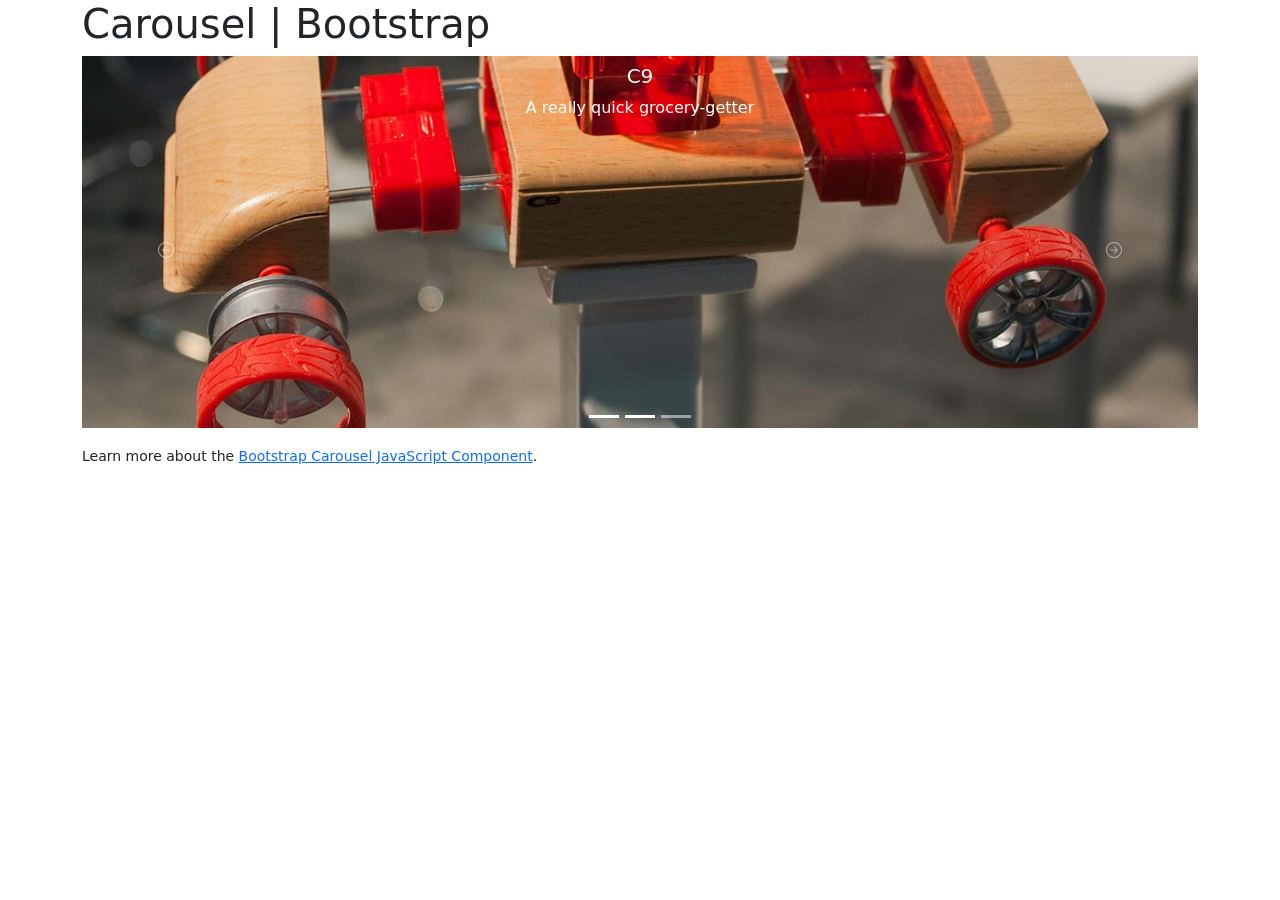
==== lab/index.html @ dc38dced "Added lesson 5 files to lab folder" ====
<!DOCTYPE html>
<html lang="en">
	<head>
		<meta charset="utf-8">
		<meta name="viewport" content="width=device-width, initial-scale=1, shrink-to-fit=no">
		<title>Carousel | Bootstrap</title>

		<!-- Bootstrap -->
		<!-- STEP 1: Link to the Bootstrap CSS using a Content Distribution Network (CDN), and the Bootstrap JS libraries (jQuery, popper.js, and bootstrap.js) at the bottom of the page template -->
		<link href="https://cdn.jsdelivr.net/npm/bootstrap@5.3.8/dist/css/bootstrap.min.css" rel="stylesheet" integrity="sha384-sRIl4kxILFvY47J16cr9ZwB07vP4J8+LH7qKQnuqkuIAvNWLzeN8tE5YBujZqJLB" crossorigin="anonymous">
		<!-- STEP 11: Link to your custom styles, then open the CSS file in your code editor -->

	</head>
	<body>
		<!-- STEP 2: Build a fluid or a fixed-width container for proper alignment and padding of content-->
		<div class="container">
		<!-- STEP 3: Build out your basic page-level containers, HEADER, MAIN, FOOTER,and add an H1 inside the HEADER to begin the document outline -->
			<header>
				<h1>Carousel | Bootstrap</h1>
			</header>
			<main>
				<div id="carouselCars" class="carousel slide" data-bs-ride="carousel">
					<div class="carousel-inner">
						<div class="carousel-indicators">
							<button type="button" data-bs-target="#carouselCars" data-bs-slide-to="0" class="active" aria-current="true" aria-label="Slide 1"></button>
							<button type="button" data-bs-target="#carouselCars" data-bs-slide-to="1" aria-label="Slide 2"></button>
							<button type="button" data-bs-target="#carouselCars" data-bs-slide-to="2" aria-label="Slide 3"></button>
						</div>
						<figure class="carousel-item active">
							<img src="img/car1.jpg" class="d-block w-100" alt="Car 1">
							<figcaption class="carousel-caption d-none d-sm-block position-absolute top-0 p-2">
								<h5>C9R</h5>
								<p>A really fast coupe</p>
							</figcaption>
						</figure>
						<figure class="carousel-item">
							<img src="img/car2.jpg" class="d-block w-100" alt="Car 2">
							<figcaption class="carousel-caption d-none d-sm-block position-absolute top-0 p-2">
								<h5>C9</h5>
								<p>A really quick grocery-getter</p>
							</figcaption>
						</figure>
						<figure class="carousel-item">
							<img src="img/car3.jpg" class="d-block w-100" alt="Car 3">
							<figcaption class="carousel-caption d-none d-sm-block position-absolute top-0 p-2">
								<h5>X9X</h5>
								<p>A crazy fun off-roader</p>
							</figcaption>
						</figure>
					</div><!-- .carousel-inner -->
					<button class="carousel-control-prev" type="button" data-bs-target="#carouselCars" data-bs-slide="prev">
						<svg xmlns="http://www.w3.org/2000/svg" width="16" height="16" fill="currentColor" class="bi bi-arrow-left-circle" viewBox="0 0 16 16">
  							<path fill-rule="evenodd" d="M1 8a7 7 0 1 0 14 0A7 7 0 0 0 1 8m15 0A8 8 0 1 1 0 8a8 8 0 0 1 16 0m-4.5-.5a.5.5 0 0 1 0 1H5.707l2.147 2.146a.5.5 0 0 1-.708.708l-3-3a.5.5 0 0 1 0-.708l3-3a.5.5 0 1 1 .708.708L5.707 7.5z"/>
						</svg>
						<!-- <span class="carousel-control-prev-icon" aria-hidden="true"></span> -->
						<span class="visually-hidden">Previous</span>
					</button>
					<button class="carousel-control-next" type="button" data-bs-target="#carouselCars" data-bs-slide="next">
						<svg xmlns="http://www.w3.org/2000/svg" width="16" height="16" fill="currentColor" class="bi bi-arrow-right-circle" viewBox="0 0 16 16">
  							<path fill-rule="evenodd" d="M1 8a7 7 0 1 0 14 0A7 7 0 0 0 1 8m15 0A8 8 0 1 1 0 8a8 8 0 0 1 16 0M4.5 7.5a.5.5 0 0 0 0 1h5.793l-2.147 2.146a.5.5 0 0 0 .708.708l3-3a.5.5 0 0 0 0-.708l-3-3a.5.5 0 1 0-.708.708L10.293 7.5z"/>
						</svg>
						<!-- <span class="carousel-control-next-icon" aria-hidden="true"></span> -->
						<span class="visually-hidden">Next</span>
					</button>
				</div>
		<!-- STEP 4: Copy the example code from the Bootstrap documentation (use the handy "COPY" button to the top right of the code example panel), paste here, and adjust formatting -->
		<!-- STEP 5: Replace any generic elements with more semantic sectioning or phrasing elements - add all appropriate classes to elements -->
		<!-- STEP 6: Add a caption to each slide -->
		<!-- STEP 7: Add a placeholder image for each slide (https://placehold.co/1200x400 is a great service for this sort of prototyping work) -->
		<!-- STEP 8: Add a third slide, and point IMG elements to photos of cars provided in img/ directory -->
		<!-- STEP 9a: Add the next/prev icons (add the HTML with the appropriate classes below) -->
		<!-- STEP 9b: Change the icons - consult https://icons.getbootstrap.com/ to pick a new set of arrows using SVG and insert below -->
		<!-- STEP 9c: Add the carousel indicators just inside the #carousel-cars, but before the .carousel-inner using the appropriate HTML -->
		<!-- STEP 10: Let's change the position of the captions - go to STEP 11 above -->
			</main>
			<footer>
				<p><small>Learn more about the <a href="https://getbootstrap.com/docs/4.5/components/carousel/" title="View the Bootstrap documentation for the JavaScript Carousel Component">Bootstrap Carousel JavaScript Component</a>.</small></p>
			</footer>
		</div><!-- .container -->
		<!-- Include Popper JS, then Bootstrap JS -->
		<script src="https://cdn.jsdelivr.net/npm/bootstrap@5.3.8/dist/js/bootstrap.bundle.min.js" integrity="sha384-FKyoEForCGlyvwx9Hj09JcYn3nv7wiPVlz7YYwJrWVcXK/BmnVDxM+D2scQbITxI" crossorigin="anonymous"></script>
		<!-- STEP 14: Use custom JavaScript to control the carousel. Attach js/custom.js below -->
		<script src="js/custom.js"></script>
		<!-- IMAGE ATTRIBUTIONS

		https://www.flickr.com/photos/songzhen/6000306219/
		song zhen
		automoblox c9r sport car
		car1.jpg

		https://www.flickr.com/photos/basknight/19038911481/
		Baldwin Saintilus
		ToyF15_0315bas
		car2.jpg

		https://www.flickr.com/photos/littlemonkeybutt/3144854729/
		Katie Levesque
		{363} automoblox
		car3.jpg

		https://www.flickr.com/photos/studiocurve/287624936/
		studio curve
		Automoblox T9
		car4.jpg

		https://www.flickr.com/photos/alan_cys/5637805540/
		艾倫周
		P1000908
		car5.jpg

		-->
	</body>
</html>
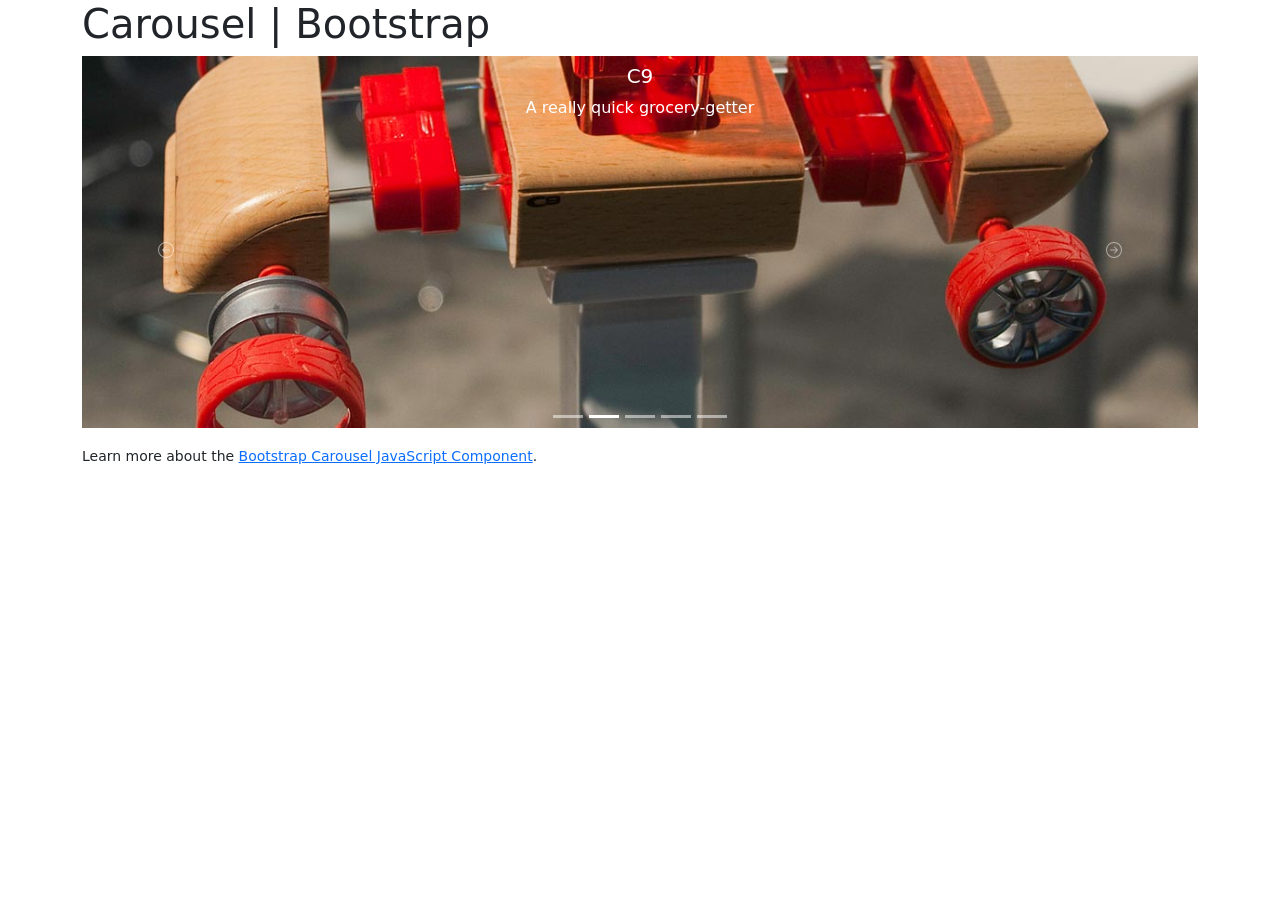
==== commit cd70aaad: "Added more buttons to the slide changer at the bottom, added more images" ====
--- a/lab/index.html
+++ b/lab/index.html
@@ -25,6 +25,8 @@
 							<button type="button" data-bs-target="#carouselCars" data-bs-slide-to="0" class="active" aria-current="true" aria-label="Slide 1"></button>
 							<button type="button" data-bs-target="#carouselCars" data-bs-slide-to="1" aria-label="Slide 2"></button>
 							<button type="button" data-bs-target="#carouselCars" data-bs-slide-to="2" aria-label="Slide 3"></button>
+							<button type="button" data-bs-target="#carouselCars" data-bs-slide-to="3" aria-label="Slide 4"></button>
+							<button type="button" data-bs-target="#carouselCars" data-bs-slide-to="4" aria-label="Slide 5"></button>
 						</div>
 						<figure class="carousel-item active">
 							<img src="img/car1.jpg" class="d-block w-100" alt="Car 1">
@@ -45,6 +47,20 @@
 							<figcaption class="carousel-caption d-none d-sm-block position-absolute top-0 p-2">
 								<h5>X9X</h5>
 								<p>A crazy fun off-roader</p>
+							</figcaption>
+						</figure>
+						<figure class="carousel-item">
+							<img src="img/car4.jpg" class="d-block w-100" alt="Car 4">
+							<figcaption class="carousel-caption d-none d-sm-block position-absolute top-0 p-2">
+								<h5>LL1</h5>
+								<p>A tiny little truck split in half</p>
+							</figcaption>
+						</figure>
+						<figure class="carousel-item">
+							<img src="img/car5.jpg" class="d-block w-100" alt="Car 5">
+							<figcaption class="carousel-caption d-none d-sm-block position-absolute top-0 p-2">
+								<h5>Automotive</h5>
+								<p>A smooth cruiser</p>
 							</figcaption>
 						</figure>
 					</div><!-- .carousel-inner -->
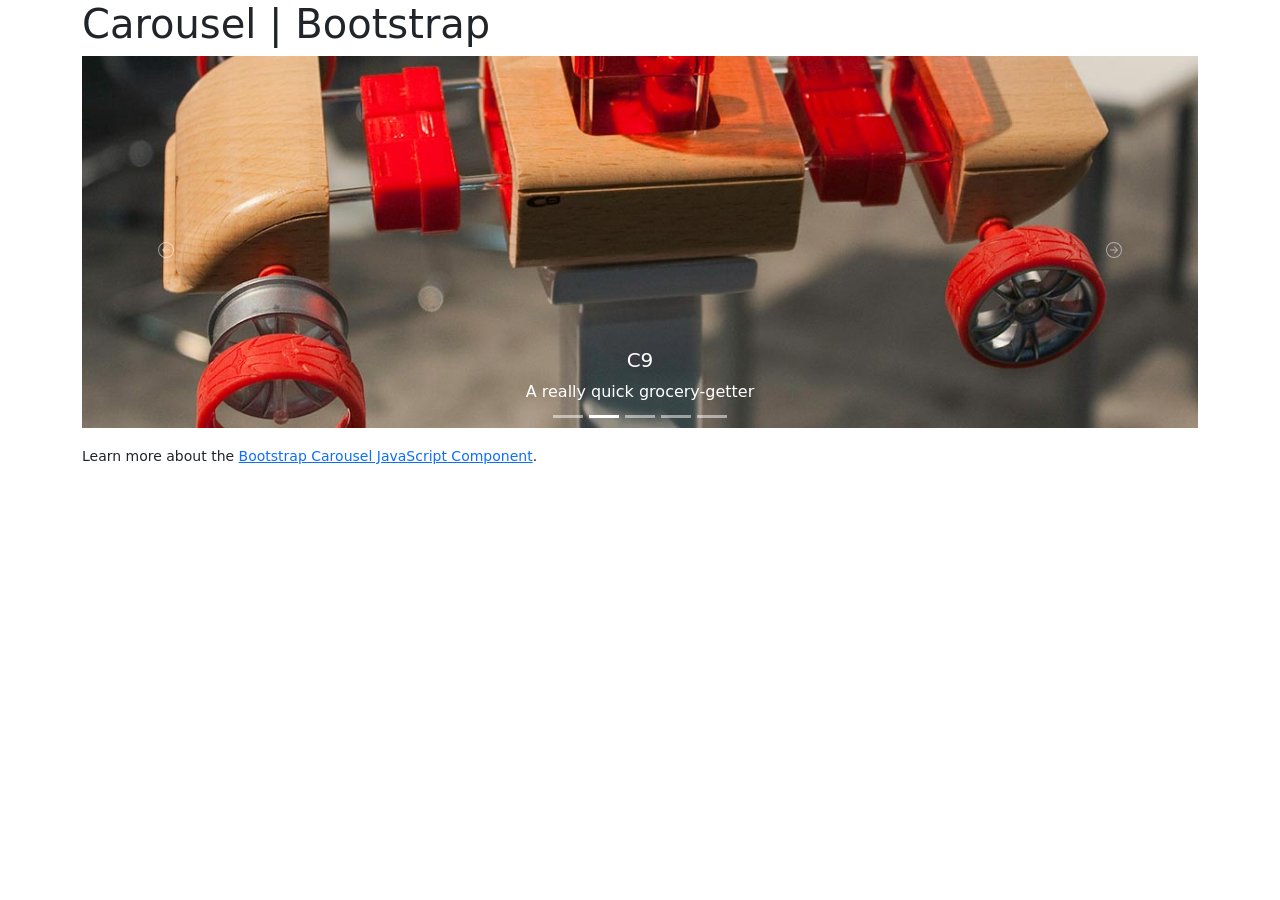
==== commit 398f87c6: "Moved all five captions to the bottom" ====
--- a/lab/index.html
+++ b/lab/index.html
@@ -30,35 +30,35 @@
 						</div>
 						<figure class="carousel-item active">
 							<img src="img/car1.jpg" class="d-block w-100" alt="Car 1">
-							<figcaption class="carousel-caption d-none d-sm-block position-absolute top-0 p-2">
+							<figcaption class="carousel-caption d-none d-sm-block position-absolute bottom-0 p-2">
 								<h5>C9R</h5>
 								<p>A really fast coupe</p>
 							</figcaption>
 						</figure>
 						<figure class="carousel-item">
 							<img src="img/car2.jpg" class="d-block w-100" alt="Car 2">
-							<figcaption class="carousel-caption d-none d-sm-block position-absolute top-0 p-2">
+							<figcaption class="carousel-caption d-none d-sm-block position-absolute bottom-0 p-2">
 								<h5>C9</h5>
 								<p>A really quick grocery-getter</p>
 							</figcaption>
 						</figure>
 						<figure class="carousel-item">
 							<img src="img/car3.jpg" class="d-block w-100" alt="Car 3">
-							<figcaption class="carousel-caption d-none d-sm-block position-absolute top-0 p-2">
+							<figcaption class="carousel-caption d-none d-sm-block position-absolute bottom-0 p-2">
 								<h5>X9X</h5>
 								<p>A crazy fun off-roader</p>
 							</figcaption>
 						</figure>
 						<figure class="carousel-item">
 							<img src="img/car4.jpg" class="d-block w-100" alt="Car 4">
-							<figcaption class="carousel-caption d-none d-sm-block position-absolute top-0 p-2">
+							<figcaption class="carousel-caption d-none d-sm-block position-absolute bottom-0 p-2">
 								<h5>LL1</h5>
 								<p>A tiny little truck split in half</p>
 							</figcaption>
 						</figure>
 						<figure class="carousel-item">
 							<img src="img/car5.jpg" class="d-block w-100" alt="Car 5">
-							<figcaption class="carousel-caption d-none d-sm-block position-absolute top-0 p-2">
+							<figcaption class="carousel-caption d-none d-sm-block position-absolute bottom-0 p-2">
 								<h5>Automotive</h5>
 								<p>A smooth cruiser</p>
 							</figcaption>
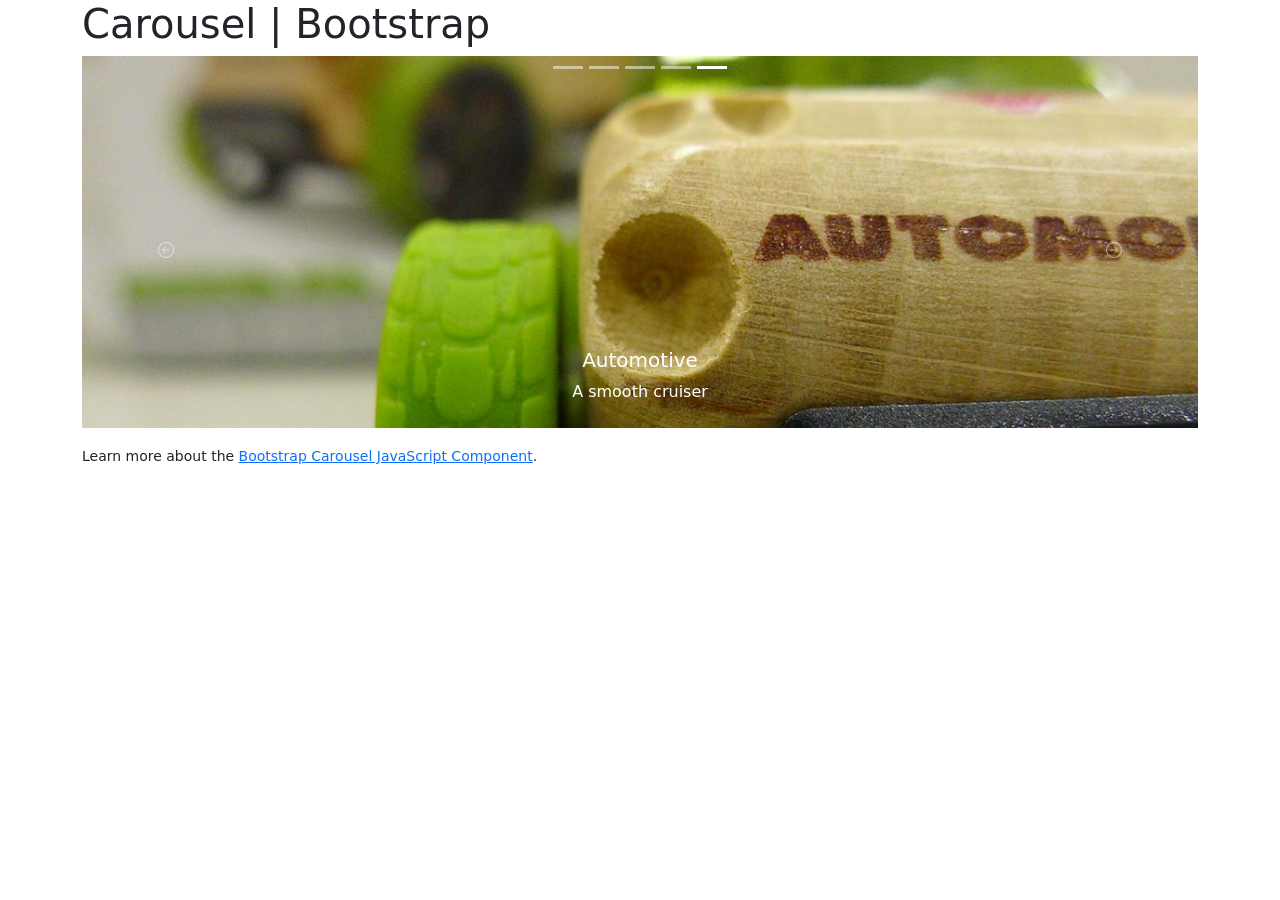
==== commit ba9eaa98: "Made the time to swap images 5 seconds in between, the slider thing now opens on the last slide (sli" ====
--- a/lab/index.html
+++ b/lab/index.html
@@ -21,14 +21,14 @@
 			<main>
 				<div id="carouselCars" class="carousel slide" data-bs-ride="carousel">
 					<div class="carousel-inner">
-						<div class="carousel-indicators">
-							<button type="button" data-bs-target="#carouselCars" data-bs-slide-to="0" class="active" aria-current="true" aria-label="Slide 1"></button>
+						<div class="carousel-indicators top-0">
+							<button type="button" data-bs-target="#carouselCars" data-bs-slide-to="0" aria-label="Slide 1"></button>
 							<button type="button" data-bs-target="#carouselCars" data-bs-slide-to="1" aria-label="Slide 2"></button>
 							<button type="button" data-bs-target="#carouselCars" data-bs-slide-to="2" aria-label="Slide 3"></button>
 							<button type="button" data-bs-target="#carouselCars" data-bs-slide-to="3" aria-label="Slide 4"></button>
-							<button type="button" data-bs-target="#carouselCars" data-bs-slide-to="4" aria-label="Slide 5"></button>
+							<button type="button" data-bs-target="#carouselCars" data-bs-slide-to="4" class="active" aria-current="true" aria-label="Slide 5"></button>
 						</div>
-						<figure class="carousel-item active">
+						<figure class="carousel-item">
 							<img src="img/car1.jpg" class="d-block w-100" alt="Car 1">
 							<figcaption class="carousel-caption d-none d-sm-block position-absolute bottom-0 p-2">
 								<h5>C9R</h5>
@@ -56,7 +56,7 @@
 								<p>A tiny little truck split in half</p>
 							</figcaption>
 						</figure>
-						<figure class="carousel-item">
+						<figure class="carousel-item active">
 							<img src="img/car5.jpg" class="d-block w-100" alt="Car 5">
 							<figcaption class="carousel-caption d-none d-sm-block position-absolute bottom-0 p-2">
 								<h5>Automotive</h5>
